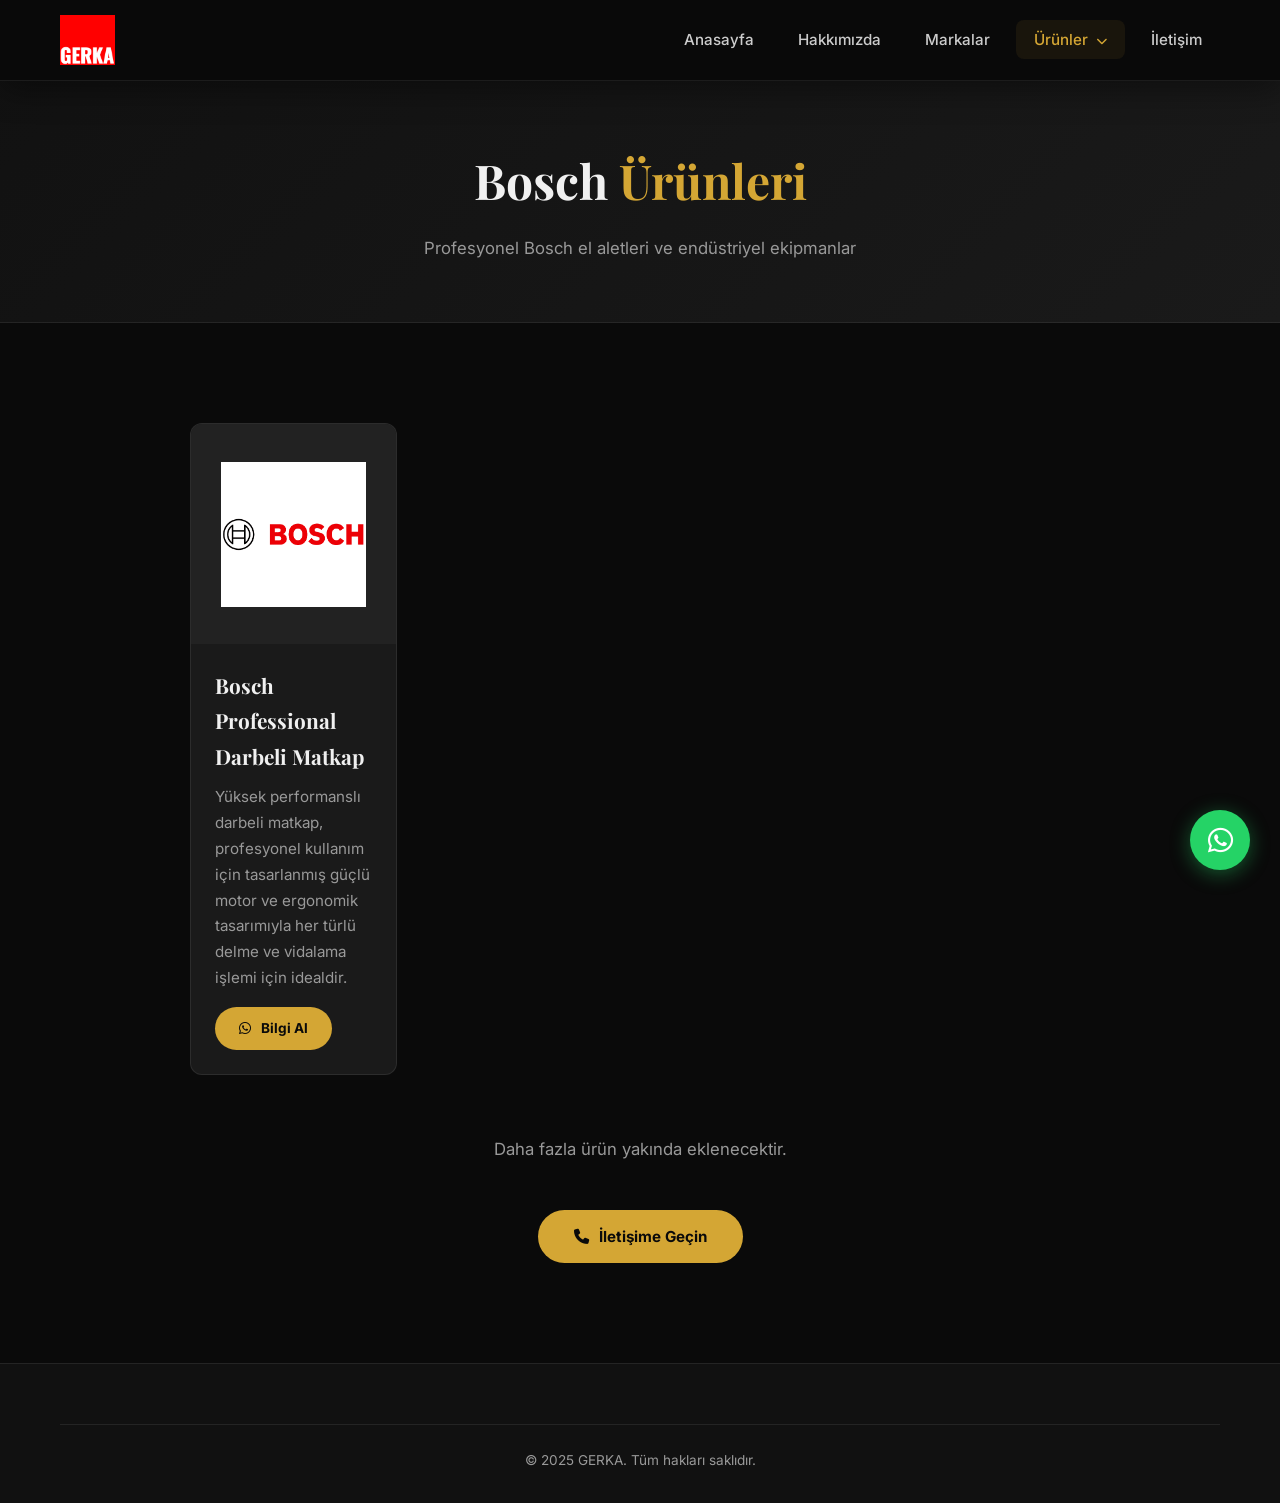
==== bosch.html @ eca6f247 "İlk yükleme: Gerka web sitesi tasarımı eklendi" ====
<!DOCTYPE html>
<html lang="tr">
<head>
  <meta charset="UTF-8">
  <meta name="viewport" content="width=device-width, initial-scale=1.0">
  <meta name="description" content="GERKA - Bosch profesyonel el aletleri ve endüstriyel ekipmanlar.">
  <title>Bosch Ürünleri | GERKA</title>
  <link rel="stylesheet" href="css/style.css">
  <link rel="stylesheet" href="https://cdnjs.cloudflare.com/ajax/libs/font-awesome/6.5.0/css/all.min.css">
</head>
<body>
  <nav class="navbar scrolled" id="navbar">
    <div class="container">
      <a href="index.html" class="navbar-logo"><img src="img/gerka_logo.png" alt="Gerka Logo"></a>
      <ul class="nav-links" id="navLinks">
        <li><a href="index.html">Anasayfa</a></li>
        <li><a href="index.html#hakkimizda">Hakkımızda</a></li>
        <li><a href="markalar.html">Markalar</a></li>
        <li>
          <a href="#" class="active">Ürünler <i class="fas fa-chevron-down" style="font-size:0.7rem;margin-left:4px"></i></a>
          <div class="dropdown-menu">
            <a href="fischer.html"><i class="fas fa-anchor"></i> Fischer Ürünleri</a>
            <a href="bosch.html" class="active"><i class="fas fa-tools"></i> Bosch Ürünleri</a>
          </div>
        </li>
        <li><a href="index.html#iletisim">İletişim</a></li>
      </ul>
      <div class="menu-toggle" id="menuToggle"><span></span><span></span><span></span></div>
    </div>
  </nav>

  <section class="page-header">
    <div class="container">
      <h1>Bosch <span>Ürünleri</span></h1>
      <p>Profesyonel Bosch el aletleri ve endüstriyel ekipmanlar</p>
    </div>
  </section>

  <section class="section">
    <div class="container">
      <div class="brands-grid" style="max-width:900px;margin:0 auto;">
        <div class="product-card fade-in">
          <div style="height:220px;background:var(--dark-4);display:flex;align-items:center;justify-content:center;padding:30px;">
            <img src="img/markalar/bosch.png" alt="Bosch Matkap" style="max-height:160px;object-fit:contain;">
          </div>
          <div class="product-card-body">
            <h3>Bosch Professional Darbeli Matkap</h3>
            <p>Yüksek performanslı darbeli matkap, profesyonel kullanım için tasarlanmış güçlü motor ve ergonomik tasarımıyla her türlü delme ve vidalama işlemi için idealdir.</p>
            <a href="https://wa.me/905318853319?text=Bosch%20Professional%20Matkap%20hakkında%20bilgi%20almak%20istiyorum" target="_blank" class="btn-primary" style="font-size:0.85rem;padding:10px 24px;margin-top:16px;">
              <i class="fab fa-whatsapp"></i> Bilgi Al
            </a>
          </div>
        </div>
      </div>
      <div style="text-align:center;margin-top:60px;" class="fade-in">
        <p style="color:var(--text-muted);font-size:1.05rem;margin-bottom:16px;">Daha fazla ürün yakında eklenecektir.</p>
        <a href="index.html#iletisim" class="btn-primary"><i class="fas fa-phone"></i> İletişime Geçin</a>
      </div>
    </div>
  </section>

  <footer class="footer">
    <div class="container"><div class="footer-bottom"><p>&copy; 2025 GERKA. Tüm hakları saklıdır.</p></div></div>
  </footer>
  <a href="https://wa.me/905318853319" target="_blank" class="whatsapp-btn"><i class="fab fa-whatsapp"></i></a>
  <button class="scroll-top" id="scrollTop"><i class="fas fa-chevron-up"></i></button>
  <script>
    const menuToggle=document.getElementById('menuToggle'),navLinks=document.getElementById('navLinks');
    menuToggle.addEventListener('click',()=>{menuToggle.classList.toggle('active');navLinks.classList.toggle('active');});
    navLinks.querySelectorAll('a').forEach(l=>l.addEventListener('click',()=>{menuToggle.classList.remove('active');navLinks.classList.remove('active');}));
    const scrollTopBtn=document.getElementById('scrollTop');
    window.addEventListener('scroll',()=>scrollTopBtn.classList.toggle('visible',window.scrollY>400));
    scrollTopBtn.addEventListener('click',()=>window.scrollTo({top:0,behavior:'smooth'}));
    const observer=new IntersectionObserver(e=>e.forEach(x=>{if(x.isIntersecting)x.target.classList.add('visible')}),{threshold:0.1});
    document.querySelectorAll('.fade-in').forEach(el=>observer.observe(el));
  </script>
</body>
</html>
---- css/style.css ----
@import url('https://fonts.googleapis.com/css2?family=Inter:wght@300;400;500;600;700;800;900&family=Playfair+Display:wght@600;700;800&display=swap');

:root {
  --primary: #d4a634;
  --primary-light: #e8c560;
  --primary-dark: #b8901c;
  --dark: #0a0a0a;
  --dark-2: #111111;
  --dark-3: #1a1a1a;
  --dark-4: #222222;
  --dark-5: #2a2a2a;
  --text: #f0f0f0;
  --text-muted: #999999;
  --text-light: #cccccc;
  --white: #ffffff;
  --border: rgba(255,255,255,0.08);
  --shadow: 0 8px 32px rgba(0,0,0,0.4);
  --radius: 12px;
  --transition: all 0.3s cubic-bezier(0.4, 0, 0.2, 1);
}

* { margin: 0; padding: 0; box-sizing: border-box; }

html { scroll-behavior: smooth; scroll-padding-top: 80px; }

body {
  font-family: 'Inter', sans-serif;
  background: var(--dark);
  color: var(--text);
  line-height: 1.7;
  overflow-x: hidden;
}

h1, h2, h3, h4 { font-family: 'Playfair Display', serif; font-weight: 700; }

a { text-decoration: none; color: inherit; transition: var(--transition); }
img { max-width: 100%; height: auto; }
ul { list-style: none; }

.container { max-width: 1200px; margin: 0 auto; padding: 0 20px; }

/* ===== NAVBAR ===== */
.navbar {
  position: fixed; top: 0; left: 0; width: 100%; z-index: 1000;
  background: rgba(10,10,10,0.85);
  backdrop-filter: blur(20px);
  border-bottom: 1px solid var(--border);
  transition: var(--transition);
}
.navbar.scrolled { background: rgba(10,10,10,0.98); box-shadow: var(--shadow); }
.navbar .container {
  display: flex; align-items: center; justify-content: space-between;
  height: 80px;
}
.navbar-logo img { height: 50px; }
.navbar-logo { display: flex; align-items: center; gap: 12px; font-weight: 700; font-size: 1.4rem; }
.navbar-logo span { color: var(--primary); font-family: 'Playfair Display', serif; letter-spacing: 2px; }

.nav-links { display: flex; align-items: center; gap: 8px; }
.nav-links > li { position: relative; }
.nav-links > li > a {
  padding: 10px 18px; border-radius: 8px; font-weight: 500; font-size: 0.95rem;
  color: var(--text-light); transition: var(--transition); position: relative;
}
.nav-links > li > a:hover, .nav-links > li > a.active {
  color: var(--primary); background: rgba(212,166,52,0.08);
}

/* Dropdown */
.dropdown-menu {
  position: absolute; top: 100%; left: 0; min-width: 220px;
  background: var(--dark-3); border: 1px solid var(--border);
  border-radius: var(--radius); padding: 8px; opacity: 0;
  visibility: hidden; transform: translateY(10px);
  transition: var(--transition); box-shadow: var(--shadow);
}
.nav-links > li:hover .dropdown-menu {
  opacity: 1; visibility: visible; transform: translateY(0);
}
.dropdown-menu a {
  display: block; padding: 10px 16px; border-radius: 8px;
  font-size: 0.9rem; color: var(--text-light);
}
.dropdown-menu a:hover { background: rgba(212,166,52,0.1); color: var(--primary); }

/* Mobile Menu */
.menu-toggle { display: none; flex-direction: column; gap: 5px; cursor: pointer; padding: 8px; z-index: 1001; }
.menu-toggle span { width: 28px; height: 2px; background: var(--text); transition: var(--transition); border-radius: 2px; }
.menu-toggle.active span:nth-child(1) { transform: rotate(45deg) translate(5px, 5px); }
.menu-toggle.active span:nth-child(2) { opacity: 0; }
.menu-toggle.active span:nth-child(3) { transform: rotate(-45deg) translate(5px, -5px); }

/* ===== HERO SLIDER ===== */
.hero {
  position: relative; height: 100vh; min-height: 600px; overflow: hidden;
}
.hero-slide {
  position: absolute; inset: 0; opacity: 0; transition: opacity 1s ease;
}
.hero-slide.active { opacity: 1; }
.hero-slide img {
  width: 100%; height: 100%; object-fit: cover;
}
.hero-overlay {
  position: absolute; inset: 0;
  background: linear-gradient(135deg, rgba(10,10,10,0.85) 0%, rgba(10,10,10,0.4) 50%, rgba(10,10,10,0.7) 100%);
}
.hero-content {
  position: absolute; inset: 0; display: flex; flex-direction: column;
  align-items: center; justify-content: center; text-align: center;
  padding: 0 20px; z-index: 2;
}
.hero-content h1 {
  font-size: clamp(2.5rem, 6vw, 4.5rem); line-height: 1.1;
  margin-bottom: 20px; letter-spacing: -1px;
}
.hero-content h1 span { color: var(--primary); }
.hero-content p {
  font-size: clamp(1rem, 2vw, 1.3rem); color: var(--text-muted);
  max-width: 600px; margin-bottom: 36px;
}
.hero-btn {
  display: inline-flex; align-items: center; gap: 10px;
  padding: 16px 40px; background: var(--primary); color: var(--dark);
  font-weight: 700; font-size: 1rem; border-radius: 50px;
  transition: var(--transition); border: none; cursor: pointer;
}
.hero-btn:hover { background: var(--primary-light); transform: translateY(-2px); box-shadow: 0 8px 24px rgba(212,166,52,0.3); }

/* Hero Logo */
.hero-logo {
  width: 120px; height: 120px; object-fit: contain;
  margin-bottom: 30px;
  animation: heroLogoFloat 3s ease-in-out infinite, heroLogoFadeIn 1.5s ease-out;
  filter: drop-shadow(0 0 20px rgba(212,166,52,0.4));
}
@keyframes heroLogoFloat {
  0%, 100% { transform: translateY(0) scale(1); filter: drop-shadow(0 0 20px rgba(212,166,52,0.4)); }
  50% { transform: translateY(-12px) scale(1.03); filter: drop-shadow(0 0 35px rgba(212,166,52,0.6)); }
}
@keyframes heroLogoFadeIn {
  0% { opacity: 0; transform: translateY(-30px) scale(0.7); }
  100% { opacity: 1; transform: translateY(0) scale(1); }
}

.hero-indicators {
  position: absolute; bottom: 40px; left: 50%; transform: translateX(-50%);
  display: flex; gap: 10px; z-index: 2;
}
.hero-indicators span {
  width: 12px; height: 12px; border-radius: 50%; background: rgba(255,255,255,0.3);
  cursor: pointer; transition: var(--transition);
}
.hero-indicators span.active { background: var(--primary); transform: scale(1.2); }

/* ===== SECTIONS ===== */
.section { padding: 100px 0; }
.section-header { text-align: center; margin-bottom: 60px; }
.section-header h2 {
  font-size: clamp(2rem, 4vw, 3rem); margin-bottom: 16px;
}
.section-header h2 span { color: var(--primary); }
.section-header p { color: var(--text-muted); max-width: 600px; margin: 0 auto; font-size: 1.05rem; }
.section-line {
  width: 60px; height: 3px; background: var(--primary);
  margin: 16px auto 0; border-radius: 2px;
}

/* About */
.about-grid { display: grid; grid-template-columns: 1fr 1fr; gap: 60px; align-items: center; }
.about-img { border-radius: var(--radius); overflow: hidden; position: relative; }
.about-img img { width: 100%; height: 400px; object-fit: cover; transition: transform 0.5s; }
.about-img:hover img { transform: scale(1.05); }
.about-img::after {
  content: ''; position: absolute; inset: 0;
  border: 2px solid var(--primary); border-radius: var(--radius);
  transform: translate(15px, 15px); z-index: -1;
}
.about-text h3 { font-size: 1.8rem; margin-bottom: 20px; }
.about-text h3 span { color: var(--primary); }
.about-text p { color: var(--text-muted); margin-bottom: 16px; font-size: 0.98rem; }

/* Mission Vision */
.mv-grid { display: grid; grid-template-columns: 1fr 1fr; gap: 30px; margin-top: 40px; }
.mv-card {
  background: var(--dark-3); border: 1px solid var(--border);
  border-radius: var(--radius); padding: 40px;
  transition: var(--transition); position: relative; overflow: hidden;
}
.mv-card::before {
  content: ''; position: absolute; top: 0; left: 0;
  width: 100%; height: 3px; background: linear-gradient(90deg, var(--primary), var(--primary-light));
}
.mv-card:hover { transform: translateY(-5px); border-color: rgba(212,166,52,0.2); }
.mv-card h3 { font-size: 1.5rem; margin-bottom: 16px; color: var(--primary); }
.mv-card p { color: var(--text-muted); font-size: 0.95rem; }

/* Brands Carousel */
.brands-section { background: var(--dark-2); }
.brands-track-wrapper { overflow: hidden; padding: 20px 0; }
.brands-track {
  display: flex; gap: 40px; animation: scrollBrands 30s linear infinite;
  width: max-content;
}
.brands-track:hover { animation-play-state: paused; }
.brand-item {
  flex-shrink: 0; width: 150px; height: 100px;
  background: var(--dark-4); border: 1px solid var(--border);
  border-radius: var(--radius); display: flex; align-items: center;
  justify-content: center; padding: 16px; transition: var(--transition);
}
.brand-item:hover { border-color: var(--primary); transform: scale(1.05); }
.brand-item img { max-width: 100%; max-height: 60px; object-fit: contain; filter: grayscale(100%) brightness(1.5); transition: var(--transition); }
.brand-item:hover img { filter: none; }

@keyframes scrollBrands {
  0% { transform: translateX(0); }
  100% { transform: translateX(-50%); }
}

.btn-primary {
  display: inline-flex; align-items: center; gap: 10px;
  padding: 14px 36px; background: var(--primary); color: var(--dark);
  font-weight: 700; font-size: 0.95rem; border-radius: 50px;
  transition: var(--transition); border: none; cursor: pointer; margin-top: 30px;
}
.btn-primary:hover { background: var(--primary-light); transform: translateY(-2px); }

/* Areas / Services */
.areas-grid { display: grid; grid-template-columns: repeat(4, 1fr); gap: 24px; }
.area-card {
  background: var(--dark-3); border: 1px solid var(--border);
  border-radius: var(--radius); padding: 40px 24px; text-align: center;
  transition: var(--transition); position: relative; overflow: hidden;
}
.area-card:hover { transform: translateY(-8px); border-color: var(--primary); }
.area-card .icon {
  width: 70px; height: 70px; border-radius: 50%;
  background: rgba(212,166,52,0.1); display: flex; align-items: center;
  justify-content: center; margin: 0 auto 20px; font-size: 2rem;
  transition: var(--transition);
}
.area-card:hover .icon { background: var(--primary); color: var(--dark); transform: scale(1.1); }
.area-card h3 { font-size: 1.2rem; margin-bottom: 10px; }
.area-card p { color: var(--text-muted); font-size: 0.9rem; }

/* Contact */
.contact-section { background: var(--dark-2); }
.contact-grid { display: grid; grid-template-columns: 1fr 1fr; gap: 40px; }
.contact-info { display: flex; flex-direction: column; gap: 24px; }
.contact-card {
  background: var(--dark-3); border: 1px solid var(--border);
  border-radius: var(--radius); padding: 24px; display: flex;
  align-items: flex-start; gap: 16px; transition: var(--transition);
}
.contact-card:hover { border-color: var(--primary); transform: translateX(5px); }
.contact-card .icon {
  width: 50px; height: 50px; border-radius: 12px; flex-shrink: 0;
  background: rgba(212,166,52,0.1); display: flex; align-items: center;
  justify-content: center; font-size: 1.3rem; color: var(--primary);
}
.contact-card h4 { font-size: 1rem; margin-bottom: 6px; }
.contact-card p { color: var(--text-muted); font-size: 0.9rem; }
.contact-card a { color: var(--primary); }
.contact-card a:hover { color: var(--primary-light); }
.contact-map { border-radius: var(--radius); overflow: hidden; min-height: 400px; }
.contact-map iframe { width: 100%; height: 100%; border: none; filter: grayscale(0.5) brightness(0.8); }

/* Footer */
.footer {
  background: var(--dark-2); border-top: 1px solid var(--border);
  padding: 60px 0 30px;
}
.footer-grid { display: grid; grid-template-columns: 2fr 1fr 1fr; gap: 40px; margin-bottom: 40px; }
.footer-brand p { color: var(--text-muted); margin-top: 16px; font-size: 0.9rem; max-width: 300px; }
.footer-links h4, .footer-contact h4 { font-size: 1.1rem; margin-bottom: 16px; color: var(--primary); font-family: 'Inter', sans-serif; }
.footer-links ul { display: flex; flex-direction: column; gap: 10px; }
.footer-links a { color: var(--text-muted); font-size: 0.9rem; }
.footer-links a:hover { color: var(--primary); padding-left: 5px; }
.footer-contact p { color: var(--text-muted); font-size: 0.9rem; margin-bottom: 8px; }
.footer-bottom {
  border-top: 1px solid var(--border); padding-top: 24px;
  text-align: center; color: var(--text-muted); font-size: 0.85rem;
}

/* WhatsApp & Scroll Top */
.whatsapp-btn {
  position: fixed; bottom: 30px; right: 30px; z-index: 999;
  width: 60px; height: 60px; border-radius: 50%;
  background: #25D366; color: white; display: flex;
  align-items: center; justify-content: center; font-size: 1.8rem;
  box-shadow: 0 4px 20px rgba(37,211,102,0.4); transition: var(--transition);
  animation: whatsappPulse 2s infinite;
}
.whatsapp-btn:hover { transform: scale(1.1); }
@keyframes whatsappPulse {
  0%, 100% { box-shadow: 0 4px 20px rgba(37,211,102,0.4); }
  50% { box-shadow: 0 4px 30px rgba(37,211,102,0.6); }
}

.scroll-top {
  position: fixed; bottom: 30px; left: 30px; z-index: 999;
  width: 50px; height: 50px; border-radius: 50%;
  background: var(--dark-4); border: 1px solid var(--border);
  color: var(--primary); display: flex; align-items: center;
  justify-content: center; font-size: 1.2rem; cursor: pointer;
  transition: var(--transition); opacity: 0; visibility: hidden;
}
.scroll-top.visible { opacity: 1; visibility: visible; }
.scroll-top:hover { background: var(--primary); color: var(--dark); }

/* ===== PAGE HEADERS (Sub Pages) ===== */
.page-header {
  padding: 140px 0 60px; text-align: center;
  background: linear-gradient(135deg, var(--dark-2), var(--dark-3));
  border-bottom: 1px solid var(--border);
}
.page-header h1 { font-size: clamp(2rem, 4vw, 3rem); margin-bottom: 12px; }
.page-header h1 span { color: var(--primary); }
.page-header p { color: var(--text-muted); font-size: 1.05rem; }

/* Brands Page Grid */
.brands-grid { display: grid; grid-template-columns: repeat(auto-fill, minmax(200px, 1fr)); gap: 24px; }
.brand-grid-item {
  background: var(--dark-3); border: 1px solid var(--border);
  border-radius: var(--radius); padding: 30px; text-align: center;
  transition: var(--transition);
}
.brand-grid-item:hover { border-color: var(--primary); transform: translateY(-5px); }
.brand-grid-item img { max-height: 80px; margin-bottom: 16px; object-fit: contain; }
.brand-grid-item p { font-weight: 600; font-size: 0.95rem; }

/* Product Pages */
.product-card {
  background: var(--dark-3); border: 1px solid var(--border);
  border-radius: var(--radius); overflow: hidden; max-width: 400px;
  margin: 0 auto; transition: var(--transition);
}
.product-card:hover { transform: translateY(-5px); border-color: var(--primary); }
.product-card img { width: 100%; height: 280px; object-fit: cover; }
.product-card-body { padding: 24px; }
.product-card-body h3 { font-size: 1.3rem; margin-bottom: 10px; }
.product-card-body p { color: var(--text-muted); font-size: 0.95rem; }

/* Animations */
.fade-in { opacity: 0; transform: translateY(30px); transition: all 0.8s ease; }
.fade-in.visible { opacity: 1; transform: translateY(0); }

/* ===== RESPONSIVE ===== */
@media (max-width: 992px) {
  .about-grid { grid-template-columns: 1fr; gap: 30px; }
  .mv-grid { grid-template-columns: 1fr; }
  .areas-grid { grid-template-columns: 1fr 1fr; }
  .contact-grid { grid-template-columns: 1fr; }
  .footer-grid { grid-template-columns: 1fr; }
}

@media (max-width: 768px) {
  .menu-toggle { display: flex; }
  .nav-links {
    position: fixed; top: 0; right: -100%; width: 80%; height: 100vh;
    background: var(--dark-2); flex-direction: column; padding: 100px 30px 30px;
    transition: var(--transition); gap: 4px; align-items: flex-start;
  }
  .nav-links.active { right: 0; }
  .nav-links > li { width: 100%; }
  .nav-links > li > a { display: block; padding: 14px 16px; }
  .dropdown-menu {
    position: static; opacity: 1; visibility: visible; transform: none;
    background: var(--dark-4); margin-top: 4px; display: none;
  }
  .nav-links > li:hover .dropdown-menu { display: block; }
  .areas-grid { grid-template-columns: 1fr; }
  .hero-content h1 { font-size: 2rem; }
  .brand-item { width: 120px; height: 80px; }
}
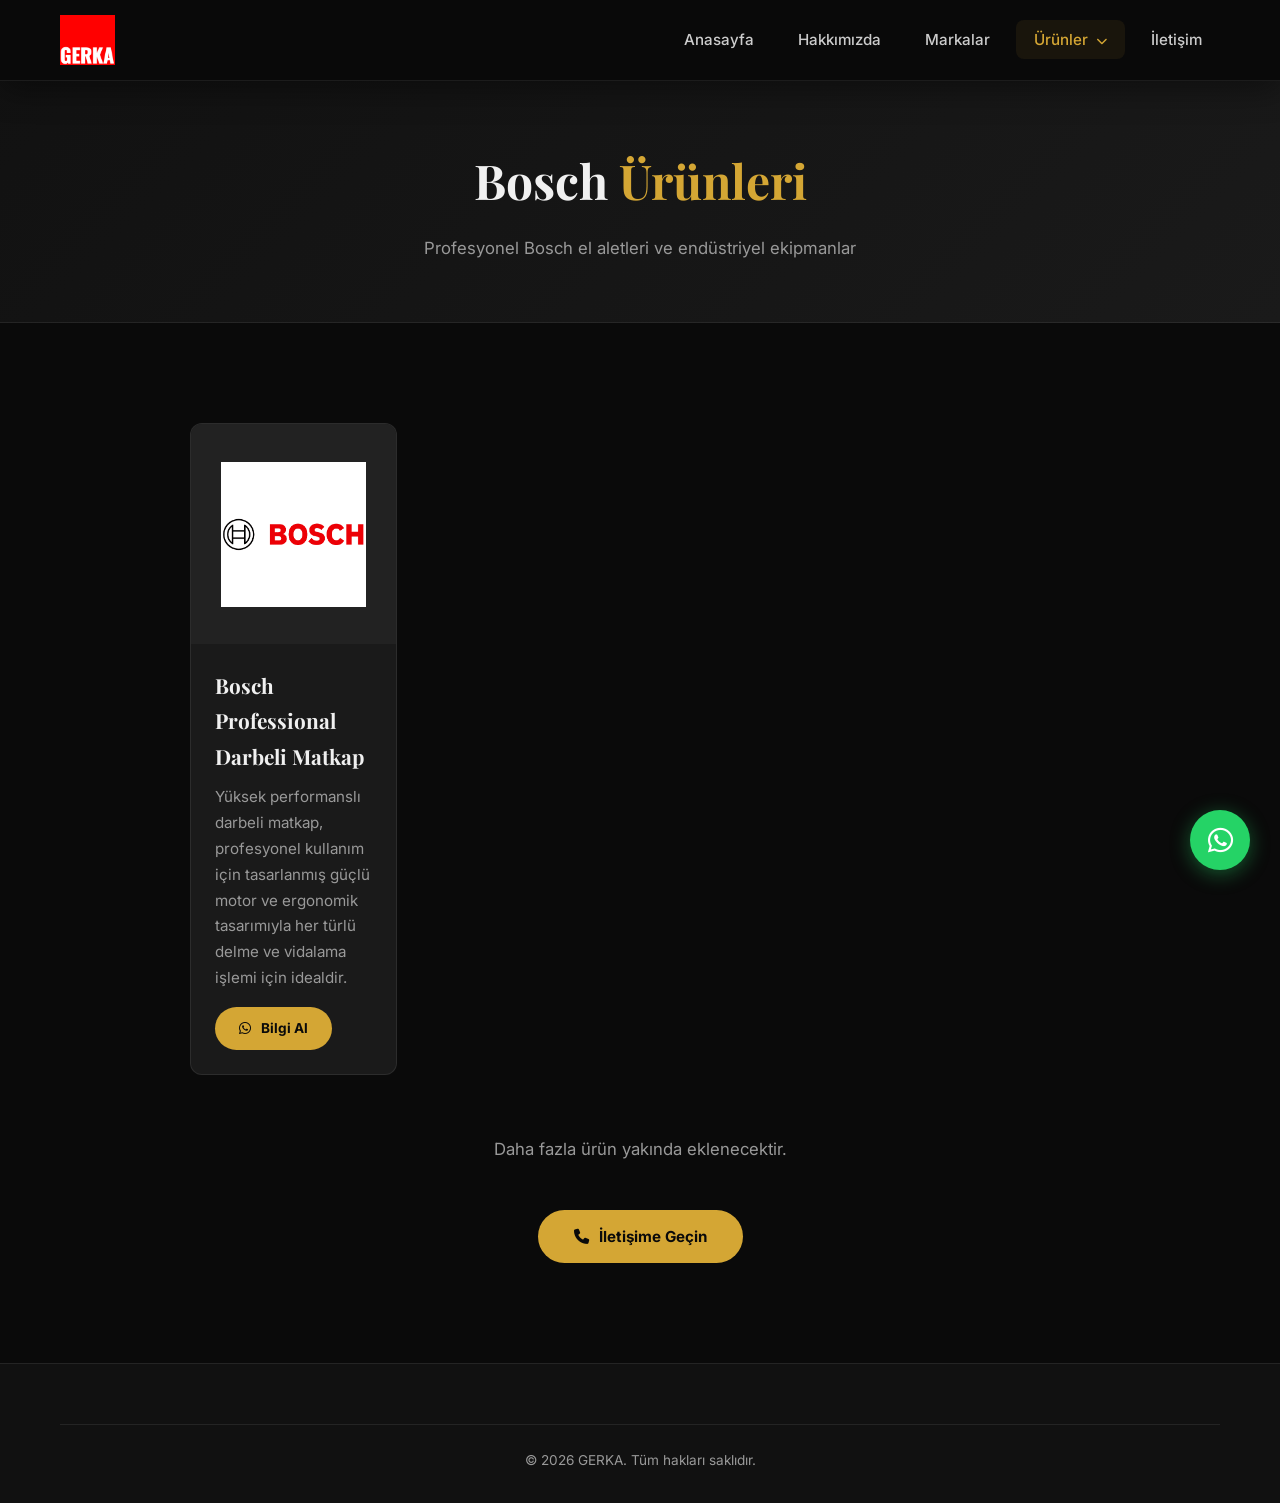
==== commit 14f5d2d1: "Slider fotoğrafları güncellendi, yeni profesyonel görseller eklendi" ====
--- a/bosch.html
+++ b/bosch.html
@@ -60,7 +60,7 @@
   </section>
 
   <footer class="footer">
-    <div class="container"><div class="footer-bottom"><p>&copy; 2025 GERKA. Tüm hakları saklıdır.</p></div></div>
+    <div class="container"><div class="footer-bottom"><p>&copy; 2026 GERKA. Tüm hakları saklıdır.</p></div></div>
   </footer>
   <a href="https://wa.me/905318853319" target="_blank" class="whatsapp-btn"><i class="fab fa-whatsapp"></i></a>
   <button class="scroll-top" id="scrollTop"><i class="fas fa-chevron-up"></i></button>
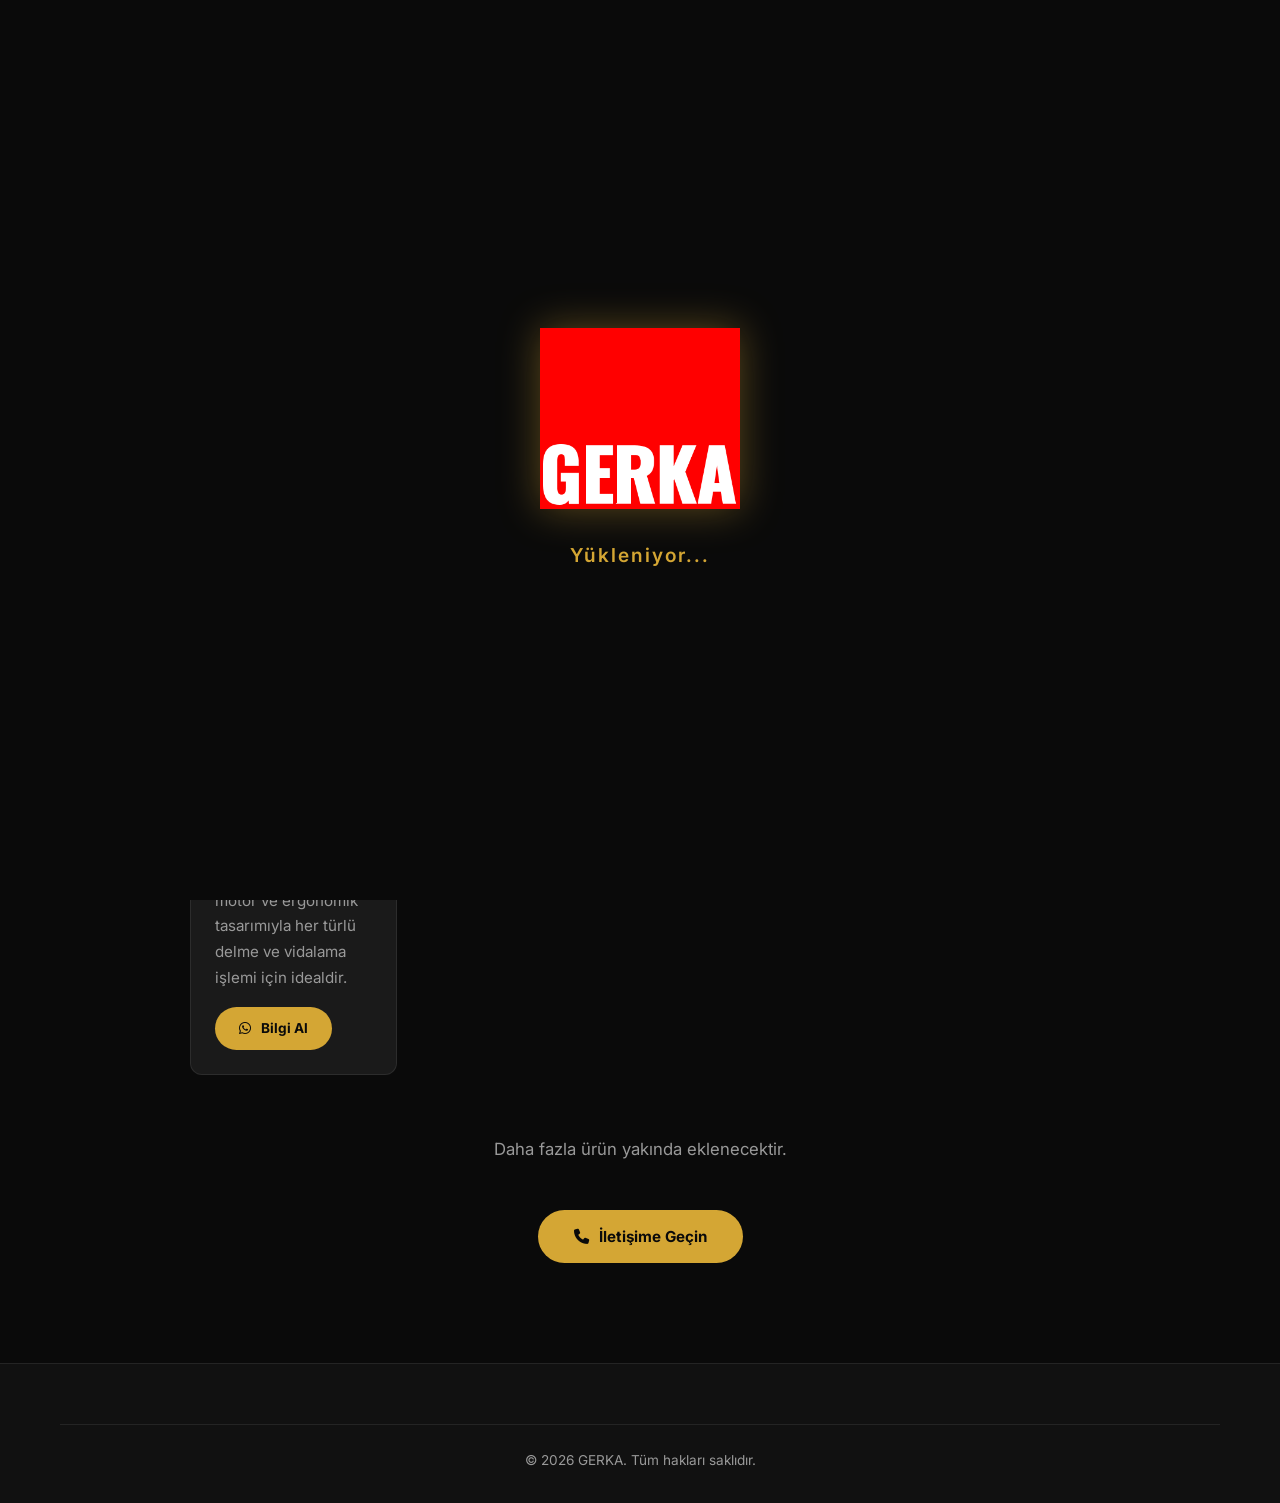
==== commit 5b386f6b: "Add preloader, favicon, and update content" ====
--- a/bosch.html
+++ b/bosch.html
@@ -5,10 +5,26 @@
   <meta name="viewport" content="width=device-width, initial-scale=1.0">
   <meta name="description" content="GERKA - Bosch profesyonel el aletleri ve endüstriyel ekipmanlar.">
   <title>Bosch Ürünleri | GERKA</title>
+  <link rel="icon" href="img/gerka_logo.png" type="image/png">
+  <link rel="apple-touch-icon" href="img/gerka_logo.png">
   <link rel="stylesheet" href="css/style.css">
   <link rel="stylesheet" href="https://cdnjs.cloudflare.com/ajax/libs/font-awesome/6.5.0/css/all.min.css">
+  <script>
+    if (history.scrollRestoration) {
+      history.scrollRestoration = 'manual';
+    }
+    window.scrollTo(0, 0);
+  </script>
 </head>
 <body>
+  <!-- Preloader -->
+  <div class="preloader" id="preloader">
+    <div class="preloader-content">
+      <img src="img/gerka_logo.png" alt="Gerka Logo" class="preloader-logo">
+      <div class="preloader-text">Yükleniyor...</div>
+    </div>
+  </div>
+
   <nav class="navbar scrolled" id="navbar">
     <div class="container">
       <a href="index.html" class="navbar-logo"><img src="img/gerka_logo.png" alt="Gerka Logo"></a>
@@ -62,7 +78,30 @@
   <footer class="footer">
     <div class="container"><div class="footer-bottom"><p>&copy; 2026 GERKA. Tüm hakları saklıdır.</p></div></div>
   </footer>
-  <a href="https://wa.me/905318853319" target="_blank" class="whatsapp-btn"><i class="fab fa-whatsapp"></i></a>
+  <!-- WhatsApp Chat Widget -->
+  <div class="wa-chat-popup" id="waChatPopup">
+    <div class="wa-chat-header">
+      <img src="img/gerka_logo.png" alt="Gerka" class="wa-avatar">
+      <div class="wa-chat-header-info">
+        <h4>Gerka Bağlantı Sistemleri</h4>
+        <p>Genellikle hızlı yanıt verir</p>
+      </div>
+      <button class="wa-chat-close" id="waChatClose"><i class="fas fa-times"></i></button>
+    </div>
+    <div class="wa-chat-body">
+      <div class="wa-chat-bubble">
+        Merhaba! 👋 Gerka Bağlantı Sistemleri'ne hoş geldiniz. Size nasıl yardımcı olabiliriz?
+        <span class="wa-chat-time">Şimdi</span>
+      </div>
+    </div>
+    <div class="wa-chat-footer">
+      <input type="text" class="wa-chat-input" id="waChatInput" placeholder="Mesajınızı yazın...">
+      <button class="wa-chat-send" id="waChatSend"><i class="fas fa-paper-plane"></i></button>
+    </div>
+  </div>
+  <button class="whatsapp-btn" id="waToggle" title="WhatsApp ile İletişim">
+    <i class="fab fa-whatsapp"></i>
+  </button>
   <button class="scroll-top" id="scrollTop"><i class="fas fa-chevron-up"></i></button>
   <script>
     const menuToggle=document.getElementById('menuToggle'),navLinks=document.getElementById('navLinks');
@@ -73,6 +112,43 @@
     scrollTopBtn.addEventListener('click',()=>window.scrollTo({top:0,behavior:'smooth'}));
     const observer=new IntersectionObserver(e=>e.forEach(x=>{if(x.isIntersecting)x.target.classList.add('visible')}),{threshold:0.1});
     document.querySelectorAll('.fade-in').forEach(el=>observer.observe(el));
+
+    // Preloader
+    window.addEventListener('load', () => {
+      setTimeout(() => {
+        const preloader = document.getElementById('preloader');
+        if (preloader) {
+          preloader.classList.add('hidden');
+          setTimeout(() => preloader.style.display = 'none', 500);
+        }
+      }, 2000);
+    });
+
+    // WhatsApp Chat Widget
+    const waToggle = document.getElementById('waToggle');
+    const waChatPopup = document.getElementById('waChatPopup');
+    const waChatClose = document.getElementById('waChatClose');
+    const waChatInput = document.getElementById('waChatInput');
+    const waChatSend = document.getElementById('waChatSend');
+
+    waToggle.addEventListener('click', () => {
+      waChatPopup.classList.toggle('active');
+    });
+    waChatClose.addEventListener('click', () => {
+      waChatPopup.classList.remove('active');
+    });
+
+    function sendWhatsApp() {
+      const msg = waChatInput.value.trim();
+      const url = msg
+        ? `https://wa.me/905318853319?text=${encodeURIComponent(msg)}`
+        : 'https://wa.me/905318853319';
+      window.open(url, '_blank');
+    }
+    waChatSend.addEventListener('click', sendWhatsApp);
+    waChatInput.addEventListener('keypress', (e) => {
+      if (e.key === 'Enter') sendWhatsApp();
+    });
   </script>
 </body>
 </html>
--- a/css/style.css
+++ b/css/style.css
@@ -210,8 +210,8 @@
   justify-content: center; padding: 16px; transition: var(--transition);
 }
 .brand-item:hover { border-color: var(--primary); transform: scale(1.05); }
-.brand-item img { max-width: 100%; max-height: 60px; object-fit: contain; filter: grayscale(100%) brightness(1.5); transition: var(--transition); }
-.brand-item:hover img { filter: none; }
+.brand-item img { max-width: 100%; max-height: 60px; object-fit: contain; transition: var(--transition); }
+.brand-item:hover img { transform: scale(1.25); }
 
 @keyframes scrollBrands {
   0% { transform: translateX(0); }
@@ -283,19 +283,97 @@
   text-align: center; color: var(--text-muted); font-size: 0.85rem;
 }
 
-/* WhatsApp & Scroll Top */
+/* WhatsApp Chat Widget */
 .whatsapp-btn {
   position: fixed; bottom: 30px; right: 30px; z-index: 999;
   width: 60px; height: 60px; border-radius: 50%;
   background: #25D366; color: white; display: flex;
   align-items: center; justify-content: center; font-size: 1.8rem;
   box-shadow: 0 4px 20px rgba(37,211,102,0.4); transition: var(--transition);
-  animation: whatsappPulse 2s infinite;
+  animation: whatsappPulse 2s infinite; cursor: pointer; border: none;
 }
 .whatsapp-btn:hover { transform: scale(1.1); }
 @keyframes whatsappPulse {
   0%, 100% { box-shadow: 0 4px 20px rgba(37,211,102,0.4); }
   50% { box-shadow: 0 4px 30px rgba(37,211,102,0.6); }
+}
+
+/* Chat Popup */
+.wa-chat-popup {
+  position: fixed; bottom: 100px; right: 30px; z-index: 1000;
+  width: 360px; border-radius: 16px; overflow: hidden;
+  box-shadow: 0 12px 50px rgba(0,0,0,0.5);
+  opacity: 0; visibility: hidden; transform: translateY(20px) scale(0.95);
+  transition: all 0.3s cubic-bezier(0.4, 0, 0.2, 1);
+}
+.wa-chat-popup.active {
+  opacity: 1; visibility: visible; transform: translateY(0) scale(1);
+}
+
+.wa-chat-header {
+  background: #075E54; padding: 16px 20px;
+  display: flex; align-items: center; gap: 14px;
+}
+.wa-chat-header .wa-avatar {
+  width: 45px; height: 45px; border-radius: 50%;
+  object-fit: contain; background: white; padding: 4px;
+  flex-shrink: 0;
+}
+.wa-chat-header-info h4 {
+  color: white; font-family: 'Inter', sans-serif;
+  font-size: 1rem; font-weight: 600;
+}
+.wa-chat-header-info p {
+  color: rgba(255,255,255,0.7); font-size: 0.8rem; margin-top: 2px;
+}
+.wa-chat-close {
+  margin-left: auto; background: none; border: none;
+  color: white; font-size: 1.2rem; cursor: pointer;
+  opacity: 0.7; transition: var(--transition);
+}
+.wa-chat-close:hover { opacity: 1; }
+
+.wa-chat-body {
+  background: #ECE5DD; padding: 24px 20px; min-height: 120px;
+  background-image: url("data:image/svg+xml,%3Csvg width='60' height='60' viewBox='0 0 60 60' xmlns='http://www.w3.org/2000/svg'%3E%3Cg fill='none' fill-rule='evenodd'%3E%3Cg fill='%23ccc' fill-opacity='0.08'%3E%3Cpath d='M36 34v-4h-2v4h-4v2h4v4h2v-4h4v-2h-4zm0-30V0h-2v4h-4v2h4v4h2V6h4V4h-4zM6 34v-4H4v4H0v2h4v4h2v-4h4v-2H6zM6 4V0H4v4H0v2h4v4h2V6h4V4H6z'/%3E%3C/g%3E%3C/g%3E%3C/svg%3E");
+}
+.wa-chat-bubble {
+  background: white; padding: 12px 16px; border-radius: 0 12px 12px 12px;
+  max-width: 85%; font-size: 0.9rem; color: #333;
+  box-shadow: 0 1px 2px rgba(0,0,0,0.1); line-height: 1.5;
+  position: relative;
+}
+.wa-chat-bubble::after {
+  content: ''; position: absolute; top: 0; left: -8px;
+  border-width: 0 8px 8px 0; border-style: solid;
+  border-color: transparent white transparent transparent;
+}
+.wa-chat-time {
+  display: block; text-align: right; font-size: 0.7rem;
+  color: #999; margin-top: 4px;
+}
+
+.wa-chat-footer {
+  background: #F0F0F0; padding: 12px 16px;
+  display: flex; align-items: center; gap: 10px;
+}
+.wa-chat-input {
+  flex: 1; padding: 10px 16px; border-radius: 24px;
+  border: none; outline: none; font-size: 0.9rem;
+  background: white; font-family: 'Inter', sans-serif;
+}
+.wa-chat-input::placeholder { color: #999; }
+.wa-chat-send {
+  width: 42px; height: 42px; border-radius: 50%;
+  background: #25D366; color: white; border: none;
+  display: flex; align-items: center; justify-content: center;
+  font-size: 1.1rem; cursor: pointer; transition: var(--transition);
+  flex-shrink: 0;
+}
+.wa-chat-send:hover { background: #1ea952; }
+
+@media (max-width: 480px) {
+  .wa-chat-popup { width: calc(100vw - 30px); right: 15px; bottom: 90px; }
 }
 
 .scroll-top {
@@ -374,3 +452,53 @@
   .hero-content h1 { font-size: 2rem; }
   .brand-item { width: 120px; height: 80px; }
 }
+
+/* Preloader */
+.preloader {
+  position: fixed;
+  top: 0;
+  left: 0;
+  width: 100%;
+  height: 100%;
+  background: var(--dark);
+  z-index: 999999;
+  display: flex;
+  justify-content: center;
+  align-items: center;
+  transition: opacity 0.5s ease, visibility 0.5s ease;
+}
+.preloader.hidden {
+  opacity: 0;
+  visibility: hidden;
+}
+.preloader-content {
+  text-align: center;
+  display: flex;
+  flex-direction: column;
+  align-items: center;
+}
+.preloader-logo {
+  width: 250px;
+  max-width: 80%;
+  animation: pulseLogo 1.5s infinite ease-in-out;
+  margin-bottom: 30px;
+  filter: drop-shadow(0 0 20px rgba(212,166,52,0.4));
+}
+.preloader-text {
+  font-size: 1.2rem;
+  color: var(--primary);
+  font-family: 'Inter', sans-serif;
+  font-weight: 600;
+  letter-spacing: 2px;
+  animation: blinkText 1.5s infinite ease-in-out;
+}
+@keyframes pulseLogo {
+  0% { transform: scale(1); opacity: 0.8; }
+  50% { transform: scale(1.05); opacity: 1; filter: drop-shadow(0 0 30px rgba(212,166,52,0.6)); }
+  100% { transform: scale(1); opacity: 0.8; }
+}
+@keyframes blinkText {
+  0% { opacity: 0.4; }
+  50% { opacity: 1; }
+  100% { opacity: 0.4; }
+}
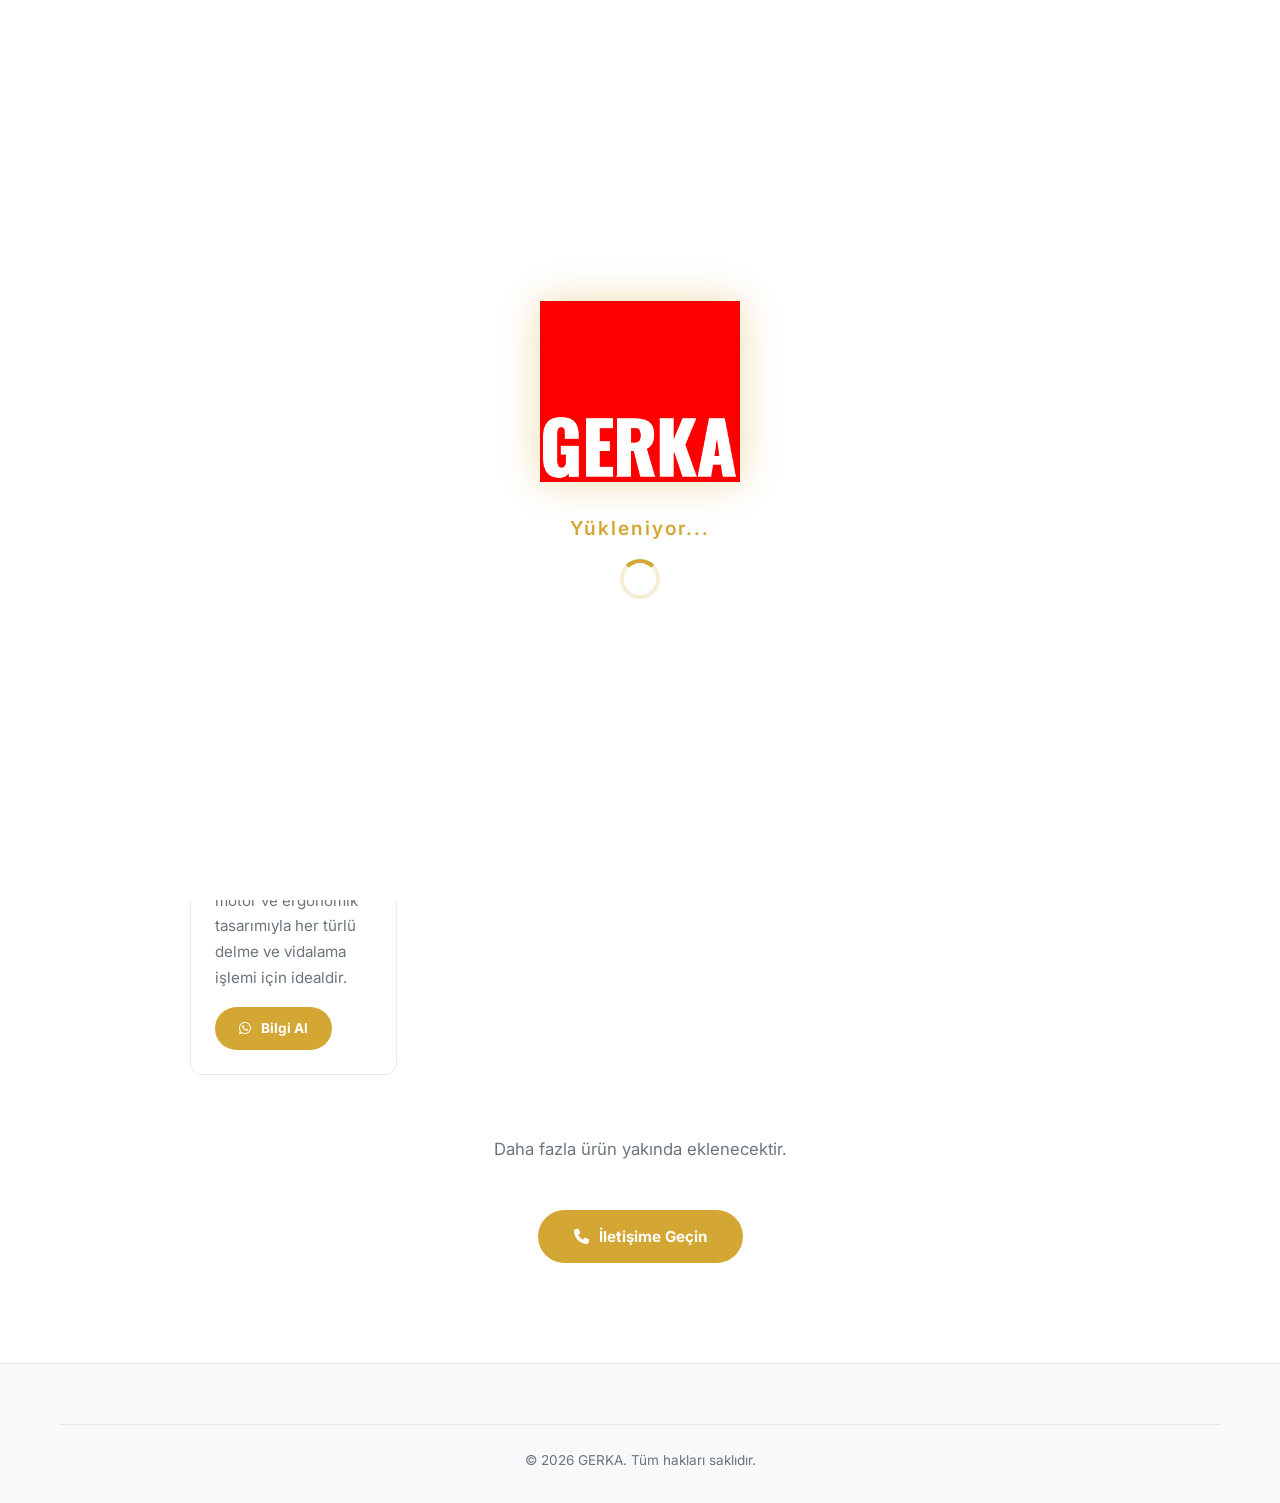
==== commit 848528cc: "Site guncellemeleri: markalar, bosch, fischer, index ve stil degisiklikleri" ====
--- a/bosch.html
+++ b/bosch.html
@@ -22,8 +22,15 @@
     <div class="preloader-content">
       <img src="img/gerka_logo.png" alt="Gerka Logo" class="preloader-logo">
       <div class="preloader-text">Yükleniyor...</div>
+      <div class="preloader-spinner"></div>
     </div>
   </div>
+  <script>
+    if (sessionStorage.getItem('skipPreloader') === 'true') {
+      document.getElementById('preloader').style.display = 'none';
+      sessionStorage.removeItem('skipPreloader');
+    }
+  </script>
 
   <nav class="navbar scrolled" id="navbar">
     <div class="container">
@@ -114,14 +121,26 @@
     document.querySelectorAll('.fade-in').forEach(el=>observer.observe(el));
 
     // Preloader
-    window.addEventListener('load', () => {
-      setTimeout(() => {
-        const preloader = document.getElementById('preloader');
-        if (preloader) {
-          preloader.classList.add('hidden');
-          setTimeout(() => preloader.style.display = 'none', 500);
+    if (document.getElementById('preloader').style.display !== 'none') {
+      window.addEventListener('load', () => {
+        setTimeout(() => {
+          const preloader = document.getElementById('preloader');
+          if (preloader) {
+            preloader.classList.add('hidden');
+            setTimeout(() => preloader.style.display = 'none', 500);
+          }
+        }, 1500);
+      });
+    }
+
+    // Skip preloader on internal navigation
+    document.querySelectorAll('a').forEach(link => {
+      link.addEventListener('click', () => {
+        const href = link.getAttribute('href');
+        if (link.hostname === window.location.hostname && href && !href.startsWith('#') && !href.startsWith('tel:') && !href.startsWith('mailto:')) {
+          sessionStorage.setItem('skipPreloader', 'true');
         }
-      }, 2000);
+      });
     });
 
     // WhatsApp Chat Widget
--- a/css/style.css
+++ b/css/style.css
@@ -4,17 +4,17 @@
   --primary: #d4a634;
   --primary-light: #e8c560;
   --primary-dark: #b8901c;
-  --dark: #0a0a0a;
-  --dark-2: #111111;
-  --dark-3: #1a1a1a;
-  --dark-4: #222222;
-  --dark-5: #2a2a2a;
-  --text: #f0f0f0;
-  --text-muted: #999999;
-  --text-light: #cccccc;
+  --dark: #ffffff;
+  --dark-2: #f8f9fa;
+  --dark-3: #ffffff;
+  --dark-4: #f1f3f5;
+  --dark-5: #e9ecef;
+  --text: #212529;
+  --text-muted: #6c757d;
+  --text-light: #495057;
   --white: #ffffff;
-  --border: rgba(255,255,255,0.08);
-  --shadow: 0 8px 32px rgba(0,0,0,0.4);
+  --border: rgba(0,0,0,0.08);
+  --shadow: 0 8px 32px rgba(0,0,0,0.06);
   --radius: 12px;
   --transition: all 0.3s cubic-bezier(0.4, 0, 0.2, 1);
 }
@@ -42,50 +42,50 @@
 /* ===== NAVBAR ===== */
 .navbar {
   position: fixed; top: 0; left: 0; width: 100%; z-index: 1000;
-  background: rgba(10,10,10,0.85);
+  background: rgba(17, 17, 17, 0.95);
   backdrop-filter: blur(20px);
-  border-bottom: 1px solid var(--border);
+  border-bottom: 1px solid rgba(255,255,255,0.05);
   transition: var(--transition);
 }
-.navbar.scrolled { background: rgba(10,10,10,0.98); box-shadow: var(--shadow); }
+.navbar.scrolled { background: rgba(17, 17, 17, 1); box-shadow: var(--shadow); }
 .navbar .container {
   display: flex; align-items: center; justify-content: space-between;
   height: 80px;
 }
 .navbar-logo img { height: 50px; }
-.navbar-logo { display: flex; align-items: center; gap: 12px; font-weight: 700; font-size: 1.4rem; }
+.navbar-logo { display: flex; align-items: center; gap: 12px; font-weight: 700; font-size: 1.4rem; color: #ffffff; }
 .navbar-logo span { color: var(--primary); font-family: 'Playfair Display', serif; letter-spacing: 2px; }
 
 .nav-links { display: flex; align-items: center; gap: 8px; }
 .nav-links > li { position: relative; }
 .nav-links > li > a {
   padding: 10px 18px; border-radius: 8px; font-weight: 500; font-size: 0.95rem;
-  color: var(--text-light); transition: var(--transition); position: relative;
+  color: rgba(255,255,255,0.85); transition: var(--transition); position: relative;
 }
 .nav-links > li > a:hover, .nav-links > li > a.active {
-  color: var(--primary); background: rgba(212,166,52,0.08);
+  color: var(--primary); background: rgba(212,166,52,0.15);
 }
 
 /* Dropdown */
 .dropdown-menu {
   position: absolute; top: 100%; left: 0; min-width: 220px;
-  background: var(--dark-3); border: 1px solid var(--border);
+  background: #ffffff; border: 1px solid var(--border);
   border-radius: var(--radius); padding: 8px; opacity: 0;
   visibility: hidden; transform: translateY(10px);
-  transition: var(--transition); box-shadow: var(--shadow);
+  transition: var(--transition); box-shadow: 0 8px 32px rgba(0,0,0,0.1);
 }
 .nav-links > li:hover .dropdown-menu {
   opacity: 1; visibility: visible; transform: translateY(0);
 }
 .dropdown-menu a {
   display: block; padding: 10px 16px; border-radius: 8px;
-  font-size: 0.9rem; color: var(--text-light);
+  font-size: 0.9rem; color: #333333;
 }
 .dropdown-menu a:hover { background: rgba(212,166,52,0.1); color: var(--primary); }
 
 /* Mobile Menu */
 .menu-toggle { display: none; flex-direction: column; gap: 5px; cursor: pointer; padding: 8px; z-index: 1001; }
-.menu-toggle span { width: 28px; height: 2px; background: var(--text); transition: var(--transition); border-radius: 2px; }
+.menu-toggle span { width: 28px; height: 2px; background: #ffffff; transition: var(--transition); border-radius: 2px; }
 .menu-toggle.active span:nth-child(1) { transform: rotate(45deg) translate(5px, 5px); }
 .menu-toggle.active span:nth-child(2) { opacity: 0; }
 .menu-toggle.active span:nth-child(3) { transform: rotate(-45deg) translate(5px, -5px); }
@@ -112,11 +112,11 @@
 }
 .hero-content h1 {
   font-size: clamp(2.5rem, 6vw, 4.5rem); line-height: 1.1;
-  margin-bottom: 20px; letter-spacing: -1px;
+  margin-bottom: 20px; letter-spacing: -1px; color: #ffffff;
 }
 .hero-content h1 span { color: var(--primary); }
 .hero-content p {
-  font-size: clamp(1rem, 2vw, 1.3rem); color: var(--text-muted);
+  font-size: clamp(1rem, 2vw, 1.3rem); color: #e0e0e0;
   max-width: 600px; margin-bottom: 36px;
 }
 .hero-btn {
@@ -264,7 +264,7 @@
 .contact-card a { color: var(--primary); }
 .contact-card a:hover { color: var(--primary-light); }
 .contact-map { border-radius: var(--radius); overflow: hidden; min-height: 400px; }
-.contact-map iframe { width: 100%; height: 100%; border: none; filter: grayscale(0.5) brightness(0.8); }
+.contact-map iframe { width: 100%; height: 100%; border: none; filter: grayscale(0.2) brightness(0.95); }
 
 /* Footer */
 .footer {
@@ -502,3 +502,16 @@
   50% { opacity: 1; }
   100% { opacity: 0.4; }
 }
+.preloader-spinner {
+  width: 40px;
+  height: 40px;
+  border: 4px solid rgba(212,166,52,0.2);
+  border-top-color: var(--primary);
+  border-radius: 50%;
+  animation: spinSpinner 1s linear infinite;
+  margin-top: 15px;
+}
+@keyframes spinSpinner {
+  0% { transform: rotate(0deg); }
+  100% { transform: rotate(360deg); }
+}
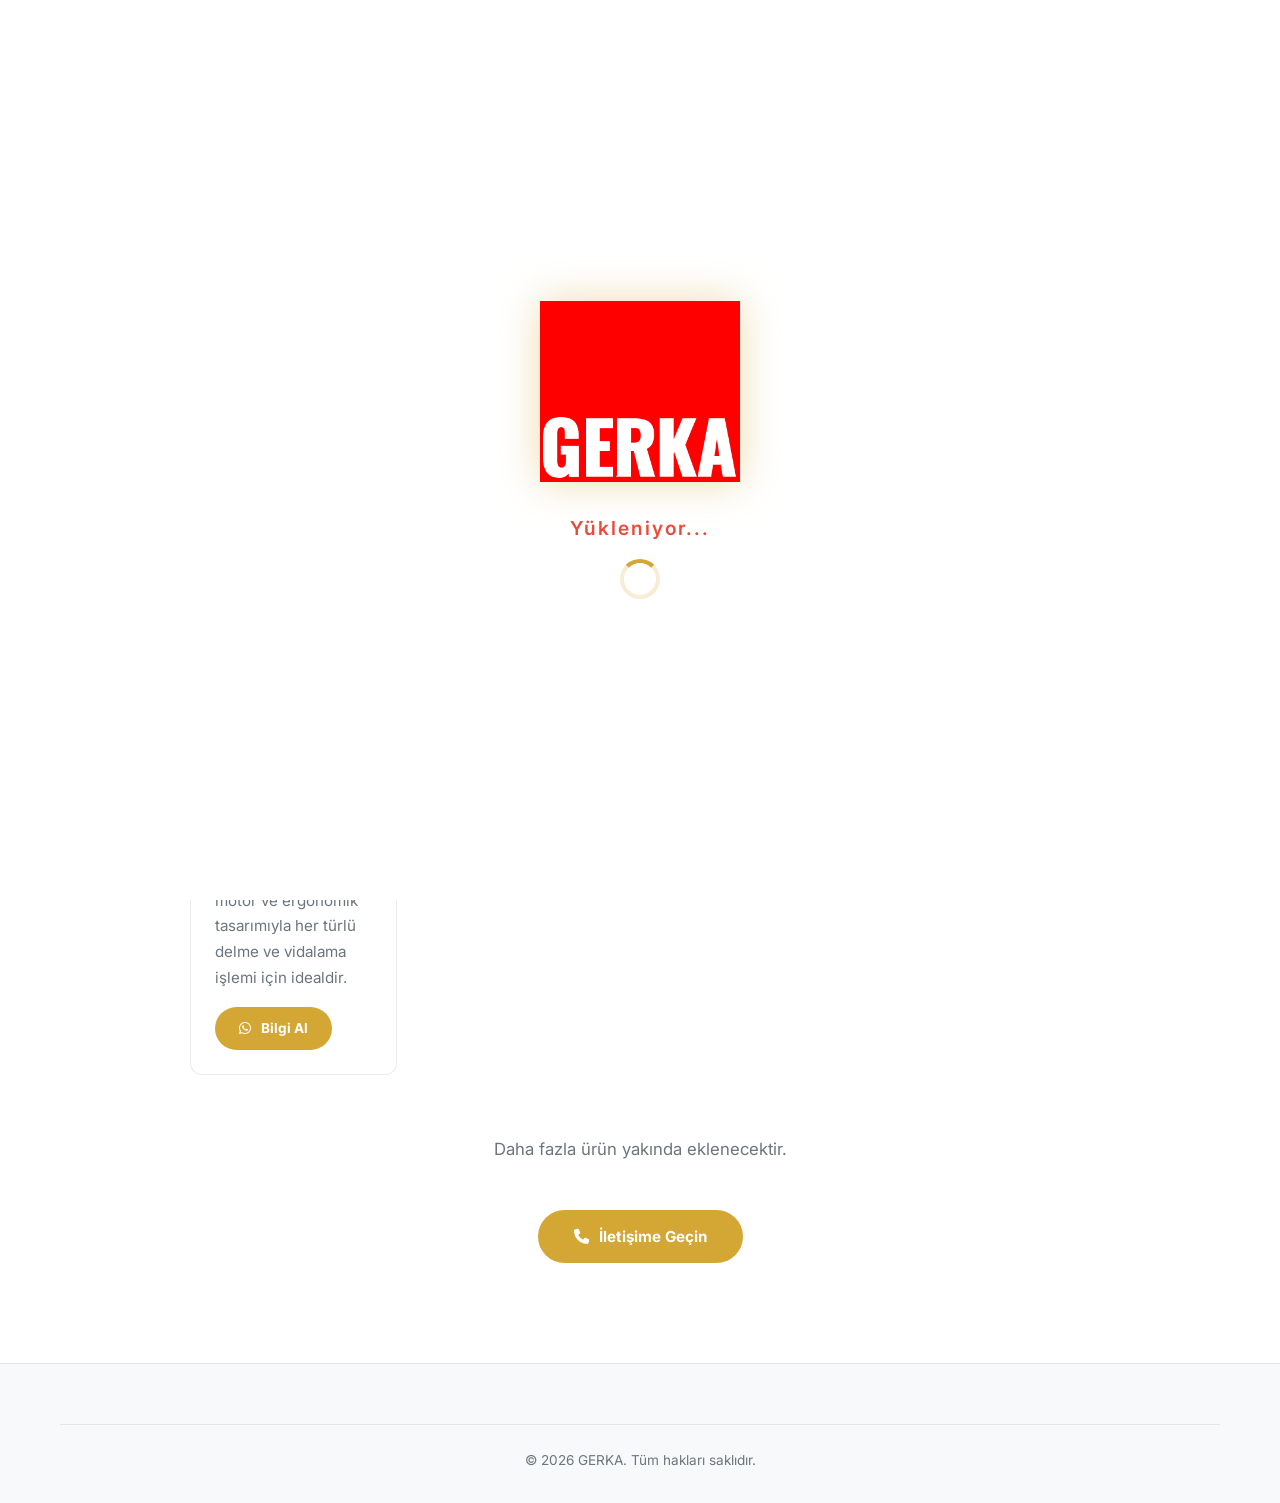
==== commit c0af2229: "Katalog sayfasi, navbar katalog linki, mobil dropdown fix, preloader kirmizi yazi" ====
--- a/bosch.html
+++ b/bosch.html
@@ -46,6 +46,7 @@
             <a href="bosch.html" class="active"><i class="fas fa-tools"></i> Bosch Ürünleri</a>
           </div>
         </li>
+        <li><a href="katalog.html">Katalog</a></li>
         <li><a href="index.html#iletisim">İletişim</a></li>
       </ul>
       <div class="menu-toggle" id="menuToggle"><span></span><span></span><span></span></div>
@@ -113,7 +114,25 @@
   <script>
     const menuToggle=document.getElementById('menuToggle'),navLinks=document.getElementById('navLinks');
     menuToggle.addEventListener('click',()=>{menuToggle.classList.toggle('active');navLinks.classList.toggle('active');});
-    navLinks.querySelectorAll('a').forEach(l=>l.addEventListener('click',()=>{menuToggle.classList.remove('active');navLinks.classList.remove('active');}));
+
+    // Mobile dropdown toggle
+    const dropdownParent = document.querySelector('.nav-links > li > a + .dropdown-menu')?.parentElement;
+    if (dropdownParent) {
+      const dropdownToggle = dropdownParent.querySelector(':scope > a');
+      dropdownToggle.addEventListener('click', (e) => {
+        if (window.innerWidth <= 768) { e.preventDefault(); dropdownParent.classList.toggle('dropdown-open'); }
+      });
+    }
+
+    navLinks.querySelectorAll('a').forEach(l => {
+      l.addEventListener('click', () => {
+        const isDropdownToggle = l.nextElementSibling?.classList.contains('dropdown-menu');
+        if (!isDropdownToggle || window.innerWidth > 768) {
+          menuToggle.classList.remove('active'); navLinks.classList.remove('active');
+          if (dropdownParent) dropdownParent.classList.remove('dropdown-open');
+        }
+      });
+    });
     const scrollTopBtn=document.getElementById('scrollTop');
     window.addEventListener('scroll',()=>scrollTopBtn.classList.toggle('visible',window.scrollY>400));
     scrollTopBtn.addEventListener('click',()=>window.scrollTo({top:0,behavior:'smooth'}));
--- a/css/style.css
+++ b/css/style.css
@@ -437,17 +437,28 @@
   .menu-toggle { display: flex; }
   .nav-links {
     position: fixed; top: 0; right: -100%; width: 80%; height: 100vh;
-    background: var(--dark-2); flex-direction: column; padding: 100px 30px 30px;
+    background: rgba(17, 17, 17, 0.98); backdrop-filter: blur(20px);
+    flex-direction: column; padding: 100px 30px 30px;
     transition: var(--transition); gap: 4px; align-items: flex-start;
+    box-shadow: -10px 0 40px rgba(0,0,0,0.5);
   }
   .nav-links.active { right: 0; }
   .nav-links > li { width: 100%; }
-  .nav-links > li > a { display: block; padding: 14px 16px; }
+  .nav-links > li > a {
+    display: block; padding: 14px 16px;
+    color: rgba(255,255,255,0.85); background: transparent;
+  }
+  .nav-links > li > a:hover, .nav-links > li > a.active {
+    color: var(--primary); background: rgba(212,166,52,0.1);
+  }
   .dropdown-menu {
     position: static; opacity: 1; visibility: visible; transform: none;
-    background: var(--dark-4); margin-top: 4px; display: none;
+    background: rgba(255,255,255,0.05); margin-top: 4px; display: none;
+    border: 1px solid rgba(255,255,255,0.08); box-shadow: none;
   }
-  .nav-links > li:hover .dropdown-menu { display: block; }
+  .dropdown-menu a { color: rgba(255,255,255,0.75); }
+  .dropdown-menu a:hover, .dropdown-menu a.active { color: var(--primary); background: rgba(212,166,52,0.1); }
+  .nav-links > li.dropdown-open .dropdown-menu { display: block; }
   .areas-grid { grid-template-columns: 1fr; }
   .hero-content h1 { font-size: 2rem; }
   .brand-item { width: 120px; height: 80px; }
@@ -486,7 +497,7 @@
 }
 .preloader-text {
   font-size: 1.2rem;
-  color: var(--primary);
+  color: #e74c3c;
   font-family: 'Inter', sans-serif;
   font-weight: 600;
   letter-spacing: 2px;
@@ -515,3 +526,310 @@
   0% { transform: rotate(0deg); }
   100% { transform: rotate(360deg); }
 }
+
+/* ===== CATALOG PAGE ===== */
+.catalog-grid {
+  display: grid;
+  grid-template-columns: repeat(3, 1fr);
+  gap: 30px;
+}
+
+.catalog-card {
+  background: var(--dark-3);
+  border: 1px solid var(--border);
+  border-radius: var(--radius);
+  overflow: hidden;
+  transition: var(--transition);
+  position: relative;
+  display: flex;
+  flex-direction: column;
+}
+.catalog-card:hover {
+  transform: translateY(-8px);
+  border-color: var(--primary);
+  box-shadow: 0 20px 50px rgba(212, 166, 52, 0.12);
+}
+
+.catalog-card-icon {
+  position: absolute;
+  top: 20px;
+  left: 20px;
+  width: 48px;
+  height: 48px;
+  border-radius: 12px;
+  background: linear-gradient(135deg, #e74c3c, #c0392b);
+  display: flex;
+  align-items: center;
+  justify-content: center;
+  font-size: 1.3rem;
+  color: #fff;
+  z-index: 2;
+  box-shadow: 0 4px 12px rgba(231, 76, 60, 0.3);
+}
+
+.catalog-card-badge {
+  position: absolute;
+  top: 20px;
+  right: 20px;
+  background: var(--primary);
+  color: #111;
+  font-size: 0.75rem;
+  font-weight: 700;
+  padding: 4px 14px;
+  border-radius: 20px;
+  z-index: 2;
+  font-family: 'Inter', sans-serif;
+  letter-spacing: 0.5px;
+}
+
+.catalog-card-body {
+  padding: 80px 28px 28px;
+  flex: 1;
+}
+
+.catalog-card-brand {
+  width: 56px;
+  height: 56px;
+  border-radius: 12px;
+  background: var(--dark-4);
+  display: flex;
+  align-items: center;
+  justify-content: center;
+  margin-bottom: 18px;
+  padding: 8px;
+  border: 1px solid var(--border);
+}
+
+.catalog-brand-logo {
+  max-width: 100%;
+  max-height: 36px;
+  object-fit: contain;
+}
+
+.catalog-card-body h3 {
+  font-size: 1.15rem;
+  margin-bottom: 10px;
+  line-height: 1.4;
+  font-family: 'Inter', sans-serif;
+  font-weight: 700;
+}
+
+.catalog-card-body p {
+  color: var(--text-muted);
+  font-size: 0.9rem;
+  line-height: 1.6;
+  margin-bottom: 16px;
+}
+
+.catalog-card-meta {
+  display: flex;
+  gap: 16px;
+  flex-wrap: wrap;
+}
+.catalog-card-meta span {
+  display: inline-flex;
+  align-items: center;
+  gap: 6px;
+  font-size: 0.8rem;
+  color: var(--text-muted);
+  background: var(--dark-4);
+  padding: 4px 12px;
+  border-radius: 6px;
+  font-family: 'Inter', sans-serif;
+}
+.catalog-card-meta span i {
+  color: var(--primary);
+  font-size: 0.75rem;
+}
+
+.catalog-card-actions {
+  display: flex;
+  border-top: 1px solid var(--border);
+}
+
+.catalog-btn {
+  flex: 1;
+  display: flex;
+  align-items: center;
+  justify-content: center;
+  gap: 8px;
+  padding: 16px;
+  font-size: 0.9rem;
+  font-weight: 600;
+  font-family: 'Inter', sans-serif;
+  transition: var(--transition);
+  cursor: pointer;
+  border: none;
+  text-decoration: none;
+}
+
+.catalog-btn-view {
+  background: transparent;
+  color: var(--primary);
+}
+.catalog-btn-view:hover {
+  background: rgba(212, 166, 52, 0.1);
+  color: var(--primary-dark);
+}
+
+.catalog-btn-download {
+  background: var(--primary);
+  color: #111;
+}
+.catalog-btn-download:hover {
+  background: var(--primary-light);
+}
+
+.catalog-btn-view + .catalog-btn-download {
+  border-left: 1px solid var(--border);
+}
+
+/* Catalog CTA */
+.catalog-cta {
+  margin-top: 60px;
+}
+.catalog-cta-inner {
+  background: linear-gradient(135deg, #075E54, #128C7E);
+  border-radius: var(--radius);
+  padding: 40px;
+  display: flex;
+  align-items: center;
+  gap: 24px;
+  color: #fff;
+}
+.catalog-cta-inner > i {
+  font-size: 3rem;
+  opacity: 0.3;
+  flex-shrink: 0;
+}
+.catalog-cta-inner div {
+  flex: 1;
+}
+.catalog-cta-inner h3 {
+  font-size: 1.3rem;
+  margin-bottom: 8px;
+  font-family: 'Inter', sans-serif;
+  font-weight: 700;
+  color: #fff;
+}
+.catalog-cta-inner p {
+  font-size: 0.95rem;
+  opacity: 0.85;
+  line-height: 1.6;
+  color: rgba(255, 255, 255, 0.85);
+}
+.catalog-cta-inner .btn-primary {
+  white-space: nowrap;
+  flex-shrink: 0;
+  margin-top: 0;
+  background: #fff;
+  color: #075E54;
+}
+.catalog-cta-inner .btn-primary:hover {
+  background: #f0f0f0;
+  transform: translateY(-2px);
+}
+
+/* Index Catalog Preview Section */
+.catalog-preview-grid {
+  display: grid;
+  grid-template-columns: repeat(3, 1fr);
+  gap: 24px;
+}
+.catalog-preview-card {
+  background: var(--dark-3);
+  border: 1px solid var(--border);
+  border-radius: var(--radius);
+  padding: 28px;
+  display: flex;
+  align-items: flex-start;
+  gap: 18px;
+  transition: var(--transition);
+}
+.catalog-preview-card:hover {
+  border-color: var(--primary);
+  transform: translateY(-4px);
+  box-shadow: 0 12px 30px rgba(212, 166, 52, 0.08);
+}
+.catalog-preview-icon {
+  width: 52px;
+  height: 52px;
+  border-radius: 12px;
+  background: linear-gradient(135deg, #e74c3c, #c0392b);
+  display: flex;
+  align-items: center;
+  justify-content: center;
+  font-size: 1.3rem;
+  color: #fff;
+  flex-shrink: 0;
+}
+.catalog-preview-info {
+  flex: 1;
+  min-width: 0;
+}
+.catalog-preview-info h4 {
+  font-size: 0.95rem;
+  font-family: 'Inter', sans-serif;
+  font-weight: 600;
+  margin-bottom: 4px;
+  white-space: nowrap;
+  overflow: hidden;
+  text-overflow: ellipsis;
+}
+.catalog-preview-info p {
+  font-size: 0.8rem;
+  color: var(--text-muted);
+  margin-bottom: 10px;
+}
+.catalog-preview-actions {
+  display: flex;
+  gap: 8px;
+}
+.catalog-preview-actions a {
+  display: inline-flex;
+  align-items: center;
+  gap: 4px;
+  font-size: 0.78rem;
+  font-weight: 600;
+  padding: 5px 12px;
+  border-radius: 6px;
+  font-family: 'Inter', sans-serif;
+  transition: var(--transition);
+}
+.catalog-preview-actions .cpv {
+  color: var(--primary);
+  background: rgba(212, 166, 52, 0.1);
+}
+.catalog-preview-actions .cpv:hover {
+  background: rgba(212, 166, 52, 0.2);
+}
+.catalog-preview-actions .cpd {
+  color: #fff;
+  background: var(--primary);
+}
+.catalog-preview-actions .cpd:hover {
+  background: var(--primary-light);
+}
+
+/* Responsive Catalog */
+@media (max-width: 992px) {
+  .catalog-grid {
+    grid-template-columns: repeat(2, 1fr);
+  }
+  .catalog-preview-grid {
+    grid-template-columns: 1fr;
+  }
+  .catalog-cta-inner {
+    flex-direction: column;
+    text-align: center;
+  }
+  .catalog-cta-inner > i {
+    display: none;
+  }
+}
+
+@media (max-width: 600px) {
+  .catalog-grid {
+    grid-template-columns: 1fr;
+  }
+}
